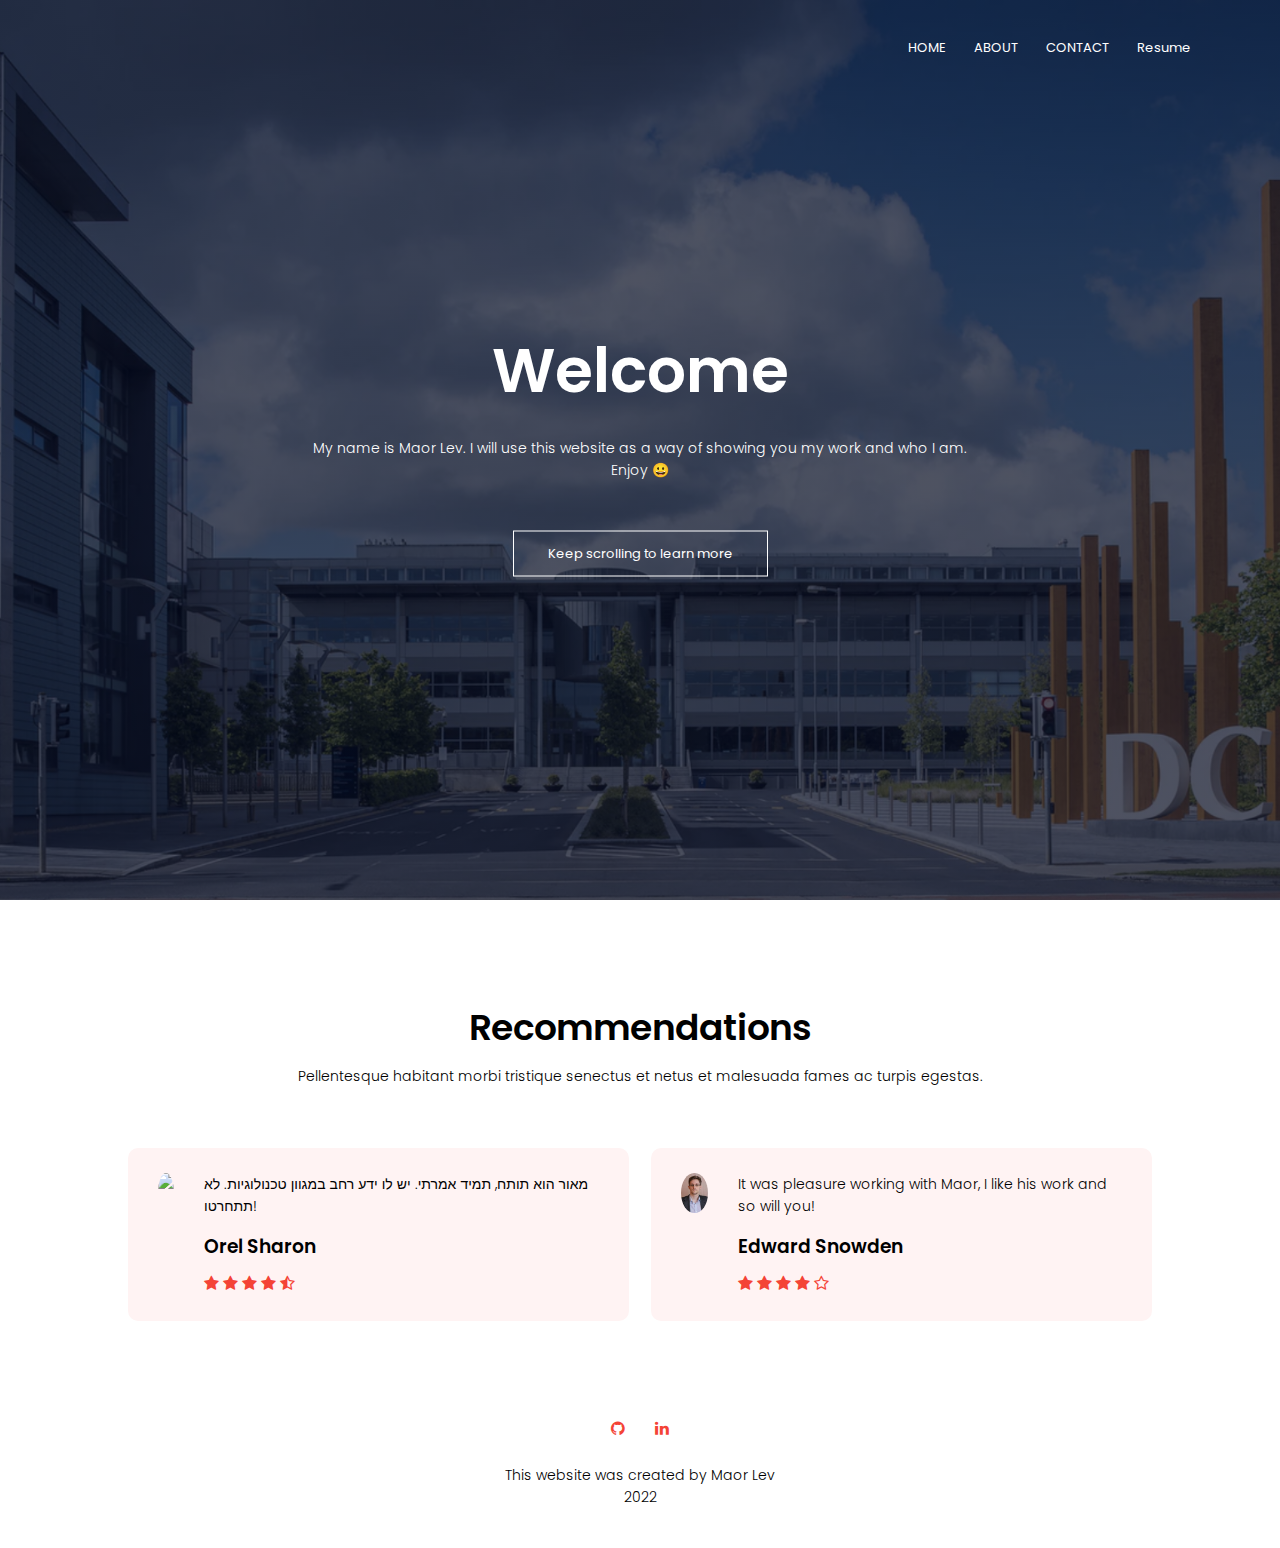
==== index.html @ 1a2312c7 "New page name change" ====
<!DOCTYPE html>
<html>

<head>
    <meta charset="UTF-8">
    <meta name="keywords" content="Maor Lev, maor lev, maor lev's website, maor lev website">
    <meta name="description" content="Welcome to my website, here you can learn more about me">
    <meta name="author" content="Maor Lev">
    <meta name="viewport" content="width=device-width, initial-scale=1.0">
    <title>Maor's Website</title>
    <link rel="stylesheet" href="style.css">
    <link rel="preconnect" href="https://fonts.googleapis.com">
    <link rel="preconnect" href="https://fonts.gstatic.com" crossorigin>
    <link href="https://fonts.googleapis.com/css2?family=Poppins:wght@100;200;300;400;600;700&display=swap"
          rel="stylesheet">
    <link rel="stylesheet" href="https://stackpath.bootstrapcdn.com/font-awesome/4.7.0/css/font-awesome.min.css">
</head>

<body>
    <section class="header">
        <nav>
            <a href="index.html"><img src=""></a>
            <div class="nav-links" id="navLinks">
                <i class="fa fa-times" onclick="hideMenu()"></i>
                <ul>
                    <li><a href="index.html">HOME</a></li>
                    <li><a href="about.html">ABOUT</a></li>
                    <li><a href="contact.html">CONTACT</a></li>
                    <li><a href="">Resume</a></li>
                </ul>
            </div>
            <i class="fa fa-bars" onclick="showMenu()"></i>
        </nav>
        <div class="text-box">
            <h1>Welcome</h1>
            <p>My name is Maor Lev. I will use this website as a way of showing you my work and who I am.
                <br>Enjoy &#x1F600;
            </p>
            <a href="#scroll" class="hero-btn">Keep scrolling to learn more</a> <!--------------------------------------------->
        </div>
    </section>


    <!---- Recommendations ---->

    <section id="scroll" class="recommendations">   <!-------------------------------------------------------->
        <h1>Recommendations</h1>
        <p>Pellentesque habitant morbi tristique senectus et netus et malesuada fames ac turpis egestas.</p>

        <div class="row">
            <div class="recommendations-col">
                <img src="images/user1.jpg">
                <div>
                    <p>מאור הוא תותח, תמיד אמרתי. יש לו ידע רחב במגוון טכנולוגיות. לא תתחרטו!</p>
                    <h3>Orel Sharon</h3>
                    <i class="fa fa-star"></i>
                    <i class="fa fa-star"></i>
                    <i class="fa fa-star"></i>
                    <i class="fa fa-star"></i>
                    <i class="fa fa-star-half-o"></i>
                </div>
            </div>

            <div class="recommendations-col">
                <img src="images/user2.jpg">
                <div>
                    <p>It was pleasure working with Maor, I like his work and so will you!</p>
                    <h3>Edward Snowden</h3>
                    <i class="fa fa-star"></i>
                    <i class="fa fa-star"></i>
                    <i class="fa fa-star"></i>
                    <i class="fa fa-star"></i>
                    <i class="fa fa-star-o"></i>
                </div>
            </div>
        </div>
    </section>


    <!----Footer---->

    <section class="footer">
        <!--<h4>About Me</h4>
        <p>Pellentesque habitant morbi tristique senectus et netus et malesuada fames ac turpis egestas. Vestibulum
            <br>tortor quam, feugiat vitae, ultricies eget, tempor sit amet, ante. Donec eu libero sit amet quam egestas
            semper. Aenean ultricies mi vitae est. Mauris placerat eleifend leo.
        </p>-->
        <div class="icons">
            <i class="fa fa-github" onclick="openGitHub()"></i>
            <i class="fa fa-linkedin" onclick="openLinkedIn()"></i>
        </div>
        <p>This website was created by Maor Lev<br>2022</p>
    </section>
        




    <!------JavaScript for the Menu------>

    <script>
        var navLinks = document.getElementById("navLinks");
        function showMenu() {
            navLinks.style.right = "0";
        }
        function hideMenu() {
            navLinks.style.right = "-200px";
        }
        function openLinkedIn() {
            window.open(
                "https://www.linkedin.com/in/maor-lev-93b40b136/", "_blank");
        }
        function openGitHub() {
            window.open(
                "https://github.com/MaorLevv", "_blank");
        }
    </script>
</body>

</html>
---- style.css ----
* {
    margin: 0;
    padding: 0;
    font-family: 'Poppins', sans-serif;
}

.header {
    min-height: 100vh;
    width: 100%;
    background-image: linear-gradient(rgba(4, 9, 30, 0.7), rgba(4, 9, 30, 0.7)), url(images/background.png);
    background-size: cover;
    background-position: center;
    position: relative;
}

nav {
    display: flex;
    padding: 2% 6%;
    justify-content: space-between;
    align-items: center;
}

    nav img {
        width: 150px;
    }

.nav-links {
    flex: 1;
    text-align: right;
}

    .nav-links ul li {
        list-style: none;
        display: inline-block;
        padding: 8px 12px;
        position: relative;
    }

        .nav-links ul li a {
            color: white;
            text-decoration: none;
            font-size: 13px;
        }

        .nav-links ul li::after {
            content: '';
            width: 0%;
            height: 2px;
            background: #f44336;
            display: block;
            margin: auto;
            transition: 0.5s;
        }

        .nav-links ul li:hover::after {
            width: 100%;
        }

.text-box {
    width: 90%;
    color: white;
    position: absolute;
    top: 50%;
    left: 50%;
    transform: translate(-50%, -50%);
    text-align: center;
}

    .text-box h1 {
        font-size: 62px;
    }

    .text-box p {
        margin: 10px 0 40px;
        font-size: 14px;
        color: white;
    }

.hero-btn {
    display: inline-block;
    text-decoration: none;
    color: white;
    border: 1px solid white;
    padding: 12px 34px;
    font-size: 13px;
    background: transparent;
    position: relative;
    cursor: pointer;
}

    .hero-btn:hover {
        border: 1px solid #f44336;
        background: #f44336;
        transition: 1s;
    }

nav .fa {
    display: none;
}

/*The following row dictates the scroll behavior*/
html {
    scroll-behavior:smooth;
}

@media(max-width: 700px) {
    .text-box h1 {
        font-size: 20px;
    }

    .nav-links ul li {
        display: block;
    }

    .nav-links {
        position: fixed;
        background: #f44336;
        height: 100vh;
        width: 200px;
        top: 0;
        right: -200px;
        text-align: left;
        z-index: 2;
        transition: 1s;
    }

    nav .fa {
        display: block;
        color: #fff;
        margin: 10px;
        font-size: 22px;
        cursor: pointer;
    }

    .nav-links ul {
        padding: 30px;
    }

    .row {
        flex-direction: column;
    }
}

h1 {
    font-size: 36px;
    font-weight: 600;
}

p {
    color: black;
    font-size: 14px;
    font-weight: 300;
    line-height: 22px;
    padding: 10px;
}

.row {
    margin-top: 5%;
    display: flex;
    justify-content: space-between;
}

h3 {
    text-align: center;
    font-weight: 600;
    margin: 10px 0;
}


/*----recommendations----*/

.recommendations {
    width: 80%;
    margin: auto;
    padding-top: 100px;
    text-align: center;
}

.recommendations-col {
    flex-basis: 44%;
    border-radius: 10px;
    margin-bottom: 5%;
    text-align: left;
    background: #fff3f3;
    padding: 25px;
    cursor: pointer;
    display: flex;
}

    .recommendations-col img {
        height: 40px;
        margin-left: 5px;
        margin-right: 30px;
        border-radius: 50%;
    }

    .recommendations-col p {
        padding: 0;
    }

    .recommendations-col h3 {
        margin-top: 15px;
        text-align: left;
    }

    .recommendations-col .fa {
        color: #f44336;
    }

/*-------footer-------*/

.footer {
    width: 100%;
    text-align: center;
    padding: 30px 0;
}

    .footer h4 {
        margin-bottom: 25px;
        margin-top: 20px;
        font-weight: 600;
    }

.icons .fa {
    color: #f44336;
    margin: 0 13px;
    cursor: pointer;
    padding: 18px 0;
}

/*------- about me page --------*/

.sub-header {
    height: 50vh;
    width: 100%;
    background-image: linear-gradient(rgba(4,9,30,0.7),rgba(4,9,30,0.7)),url(images/background.png);
    background-position: center;
    background-size: cover;
    text-align: center;
    color: #fff;
}

    .sub-header h1 {
        margin-top: 100px;
    }

.about-me {
    width: 80%;
    margin: auto;
    padding-top: 100px;
    padding-bottom: 50px;
}

.about-col {
    flex-basis: 48%;
    padding: 30px 2px;
}

    .about-col img {
        width: 100%;
    }

    .about-col h1 {
        padding-top: 0;
    }

    .about-col p {
        padding: 15px 0 25px;
    }

/*------------Contact Page ----------*/

.location {
    width: 80%;
    margin: auto;
    padding: 80px 0;
}

    .location iframe {
        width: 100%;
    }

.contact {
    width: 80%;
    margin: auto;
}

.contact-col {
    flex-basis: 48%;
    margin-bottom: 30px;
}

    .contact-col div {
        display: flex;
        align-items: center;
        margin-bottom: 40px;
    }

        .contact-col div .fa {
            font-size: 28px;
            color: #f44336;
            margin: 10px;
            margin-right: 30px;
        }

        .contact-col div p {
            padding: 0;
        }

        .contact-col div h5 {
            font-size: 20px;
            margin-bottom: 5px;
            color: #555;
            font-weight: 400;
        }

        .contact-col input,.contact-col textarea{
            width:100%;
            padding: 15px;
            margin-bottom: 17px;
            outline: none;
            border: 1px solid #ccc;
        }

.red-btn{
    border: 1px solid #f44336;
    background: transparent;
    color: darkred;
}

.red-btn:hover{
    color:white;
}
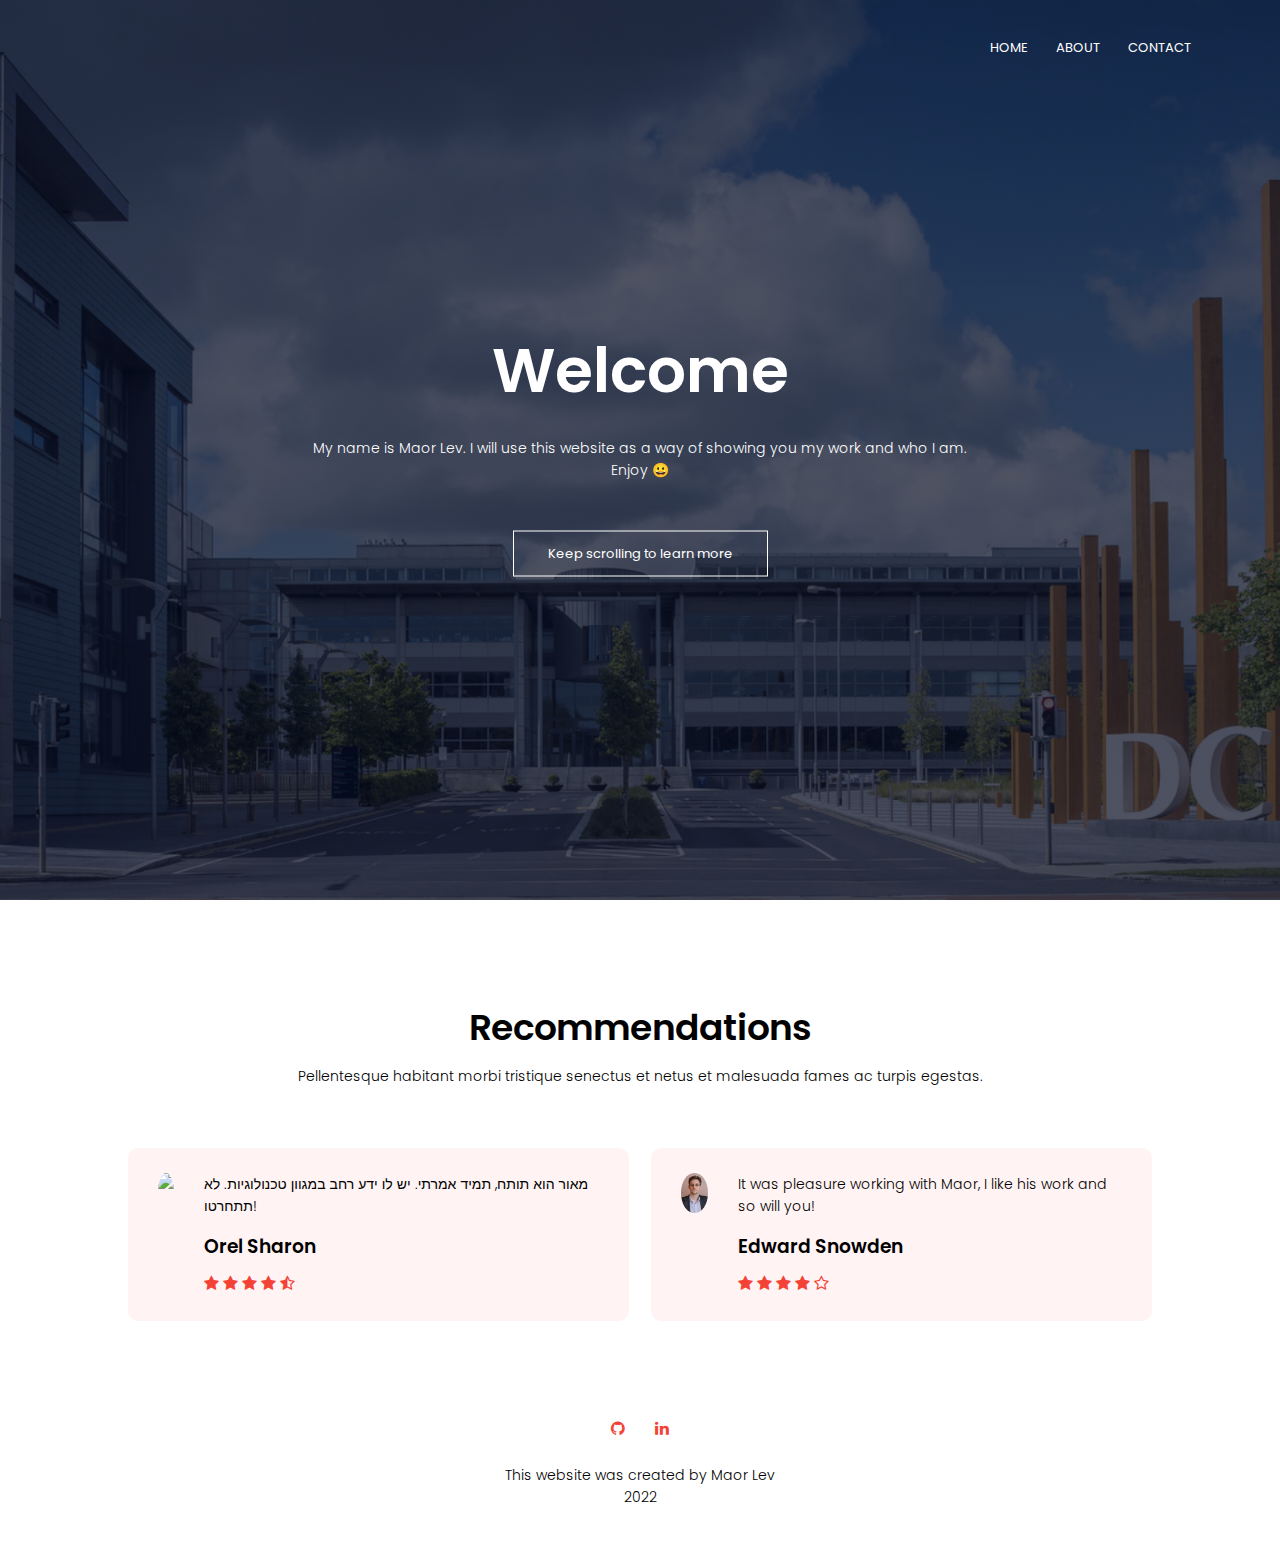
==== commit d062d459: "Delete new page" ====
--- a/index.html
+++ b/index.html
@@ -26,7 +26,6 @@
                     <li><a href="index.html">HOME</a></li>
                     <li><a href="about.html">ABOUT</a></li>
                     <li><a href="contact.html">CONTACT</a></li>
-                    <li><a href="">Resume</a></li>
                 </ul>
             </div>
             <i class="fa fa-bars" onclick="showMenu()"></i>
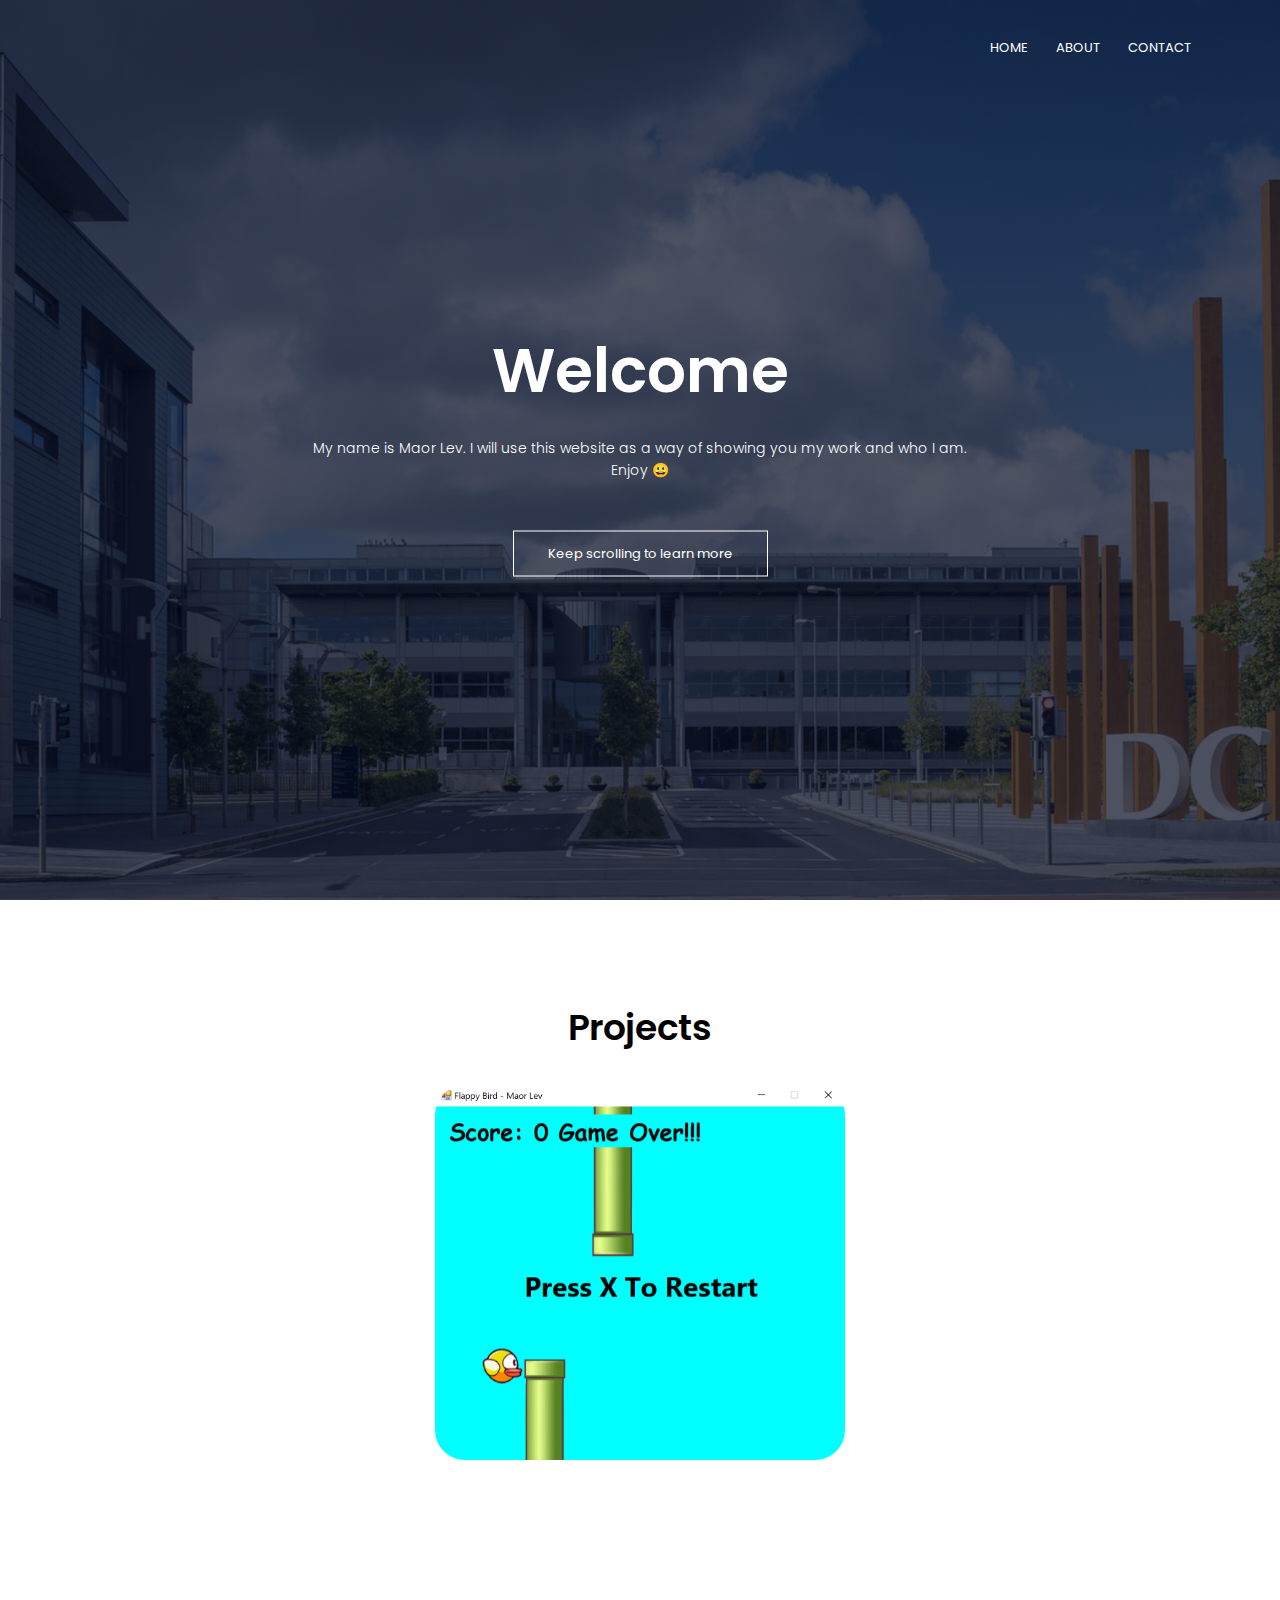
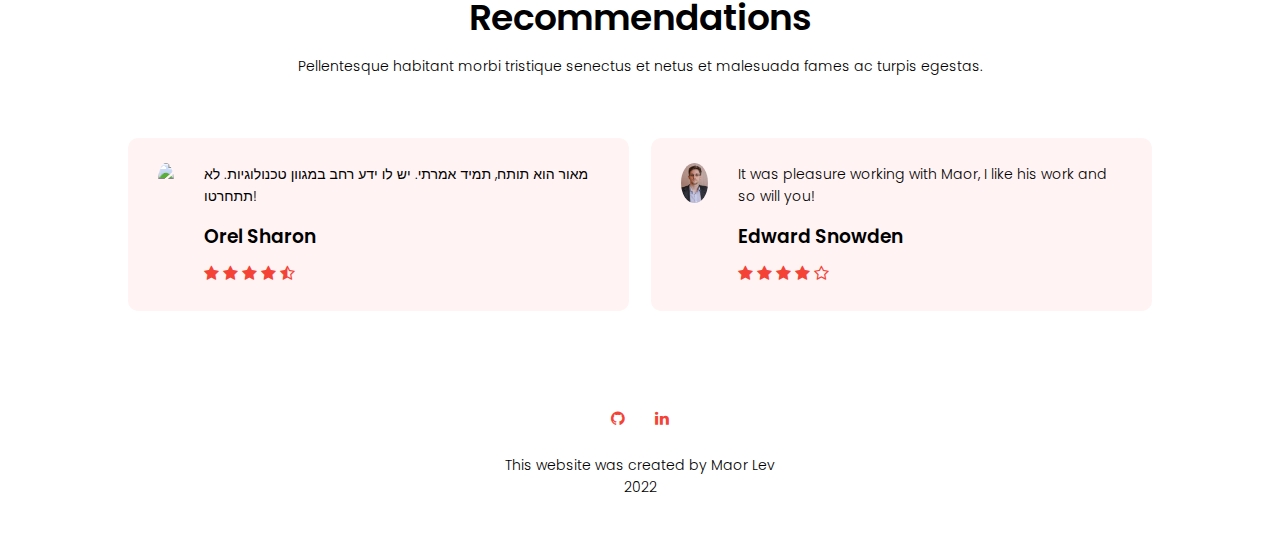
==== commit 3c898989: "Added game logo" ====
--- a/index.html
+++ b/index.html
@@ -15,7 +15,6 @@
           rel="stylesheet">
     <link rel="stylesheet" href="https://stackpath.bootstrapcdn.com/font-awesome/4.7.0/css/font-awesome.min.css">
 </head>
-
 <body>
     <section class="header">
         <nav>
@@ -37,6 +36,12 @@
             </p>
             <a href="#scroll" class="hero-btn">Keep scrolling to learn more</a> <!--------------------------------------------->
         </div>
+    </section>
+
+    <!-------projects-------->
+    <section class="recommendations">
+        <h1>Projects</h1>
+        <img src="images/game.png" class="projects" onclick="openProject()">        
     </section>
 
 
@@ -79,11 +84,6 @@
     <!----Footer---->
 
     <section class="footer">
-        <!--<h4>About Me</h4>
-        <p>Pellentesque habitant morbi tristique senectus et netus et malesuada fames ac turpis egestas. Vestibulum
-            <br>tortor quam, feugiat vitae, ultricies eget, tempor sit amet, ante. Donec eu libero sit amet quam egestas
-            semper. Aenean ultricies mi vitae est. Mauris placerat eleifend leo.
-        </p>-->
         <div class="icons">
             <i class="fa fa-github" onclick="openGitHub()"></i>
             <i class="fa fa-linkedin" onclick="openLinkedIn()"></i>
@@ -113,6 +113,9 @@
             window.open(
                 "https://github.com/MaorLevv", "_blank");
         }
+        function openProject() {
+            window.open("https://github.com/MaorLevv/My-Website","_blank");
+        }
     </script>
 </body>
 
--- a/style.css
+++ b/style.css
@@ -215,12 +215,6 @@
     padding: 30px 0;
 }
 
-    .footer h4 {
-        margin-bottom: 25px;
-        margin-top: 20px;
-        font-weight: 600;
-    }
-
 .icons .fa {
     color: #f44336;
     margin: 0 13px;
@@ -332,4 +326,22 @@
     color:white;
 }
 
-
+/* Projects */
+
+.projects {
+    display: block;
+    margin-left: auto;
+    margin-right: auto;
+    margin-top: 30px;
+    width: 40%;
+    flex-basis: 32%;
+    border-radius: 30px;
+    margin-bottom: 30px;
+}
+
+.projects:hover{
+    opacity: 0.5;
+    transition: 1s;
+    transform:scale(1.1);
+    cursor: pointer;
+}
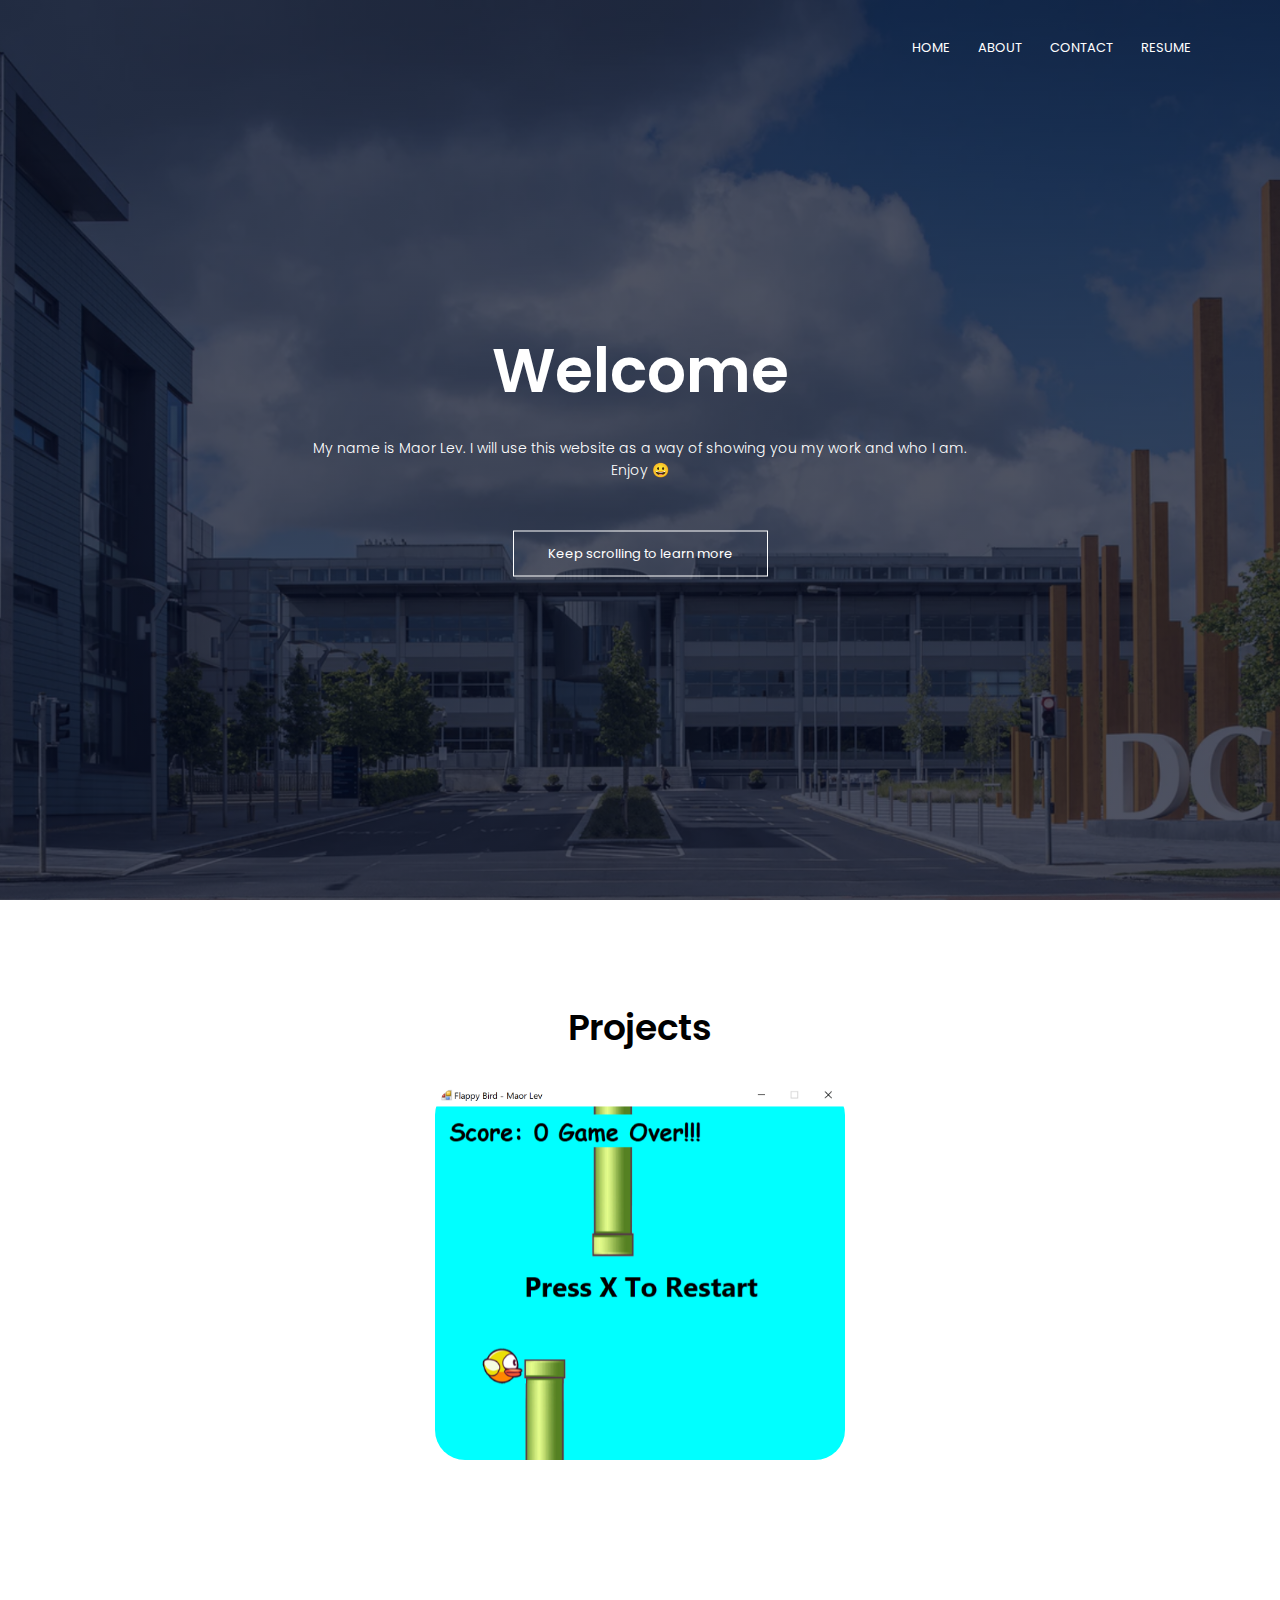
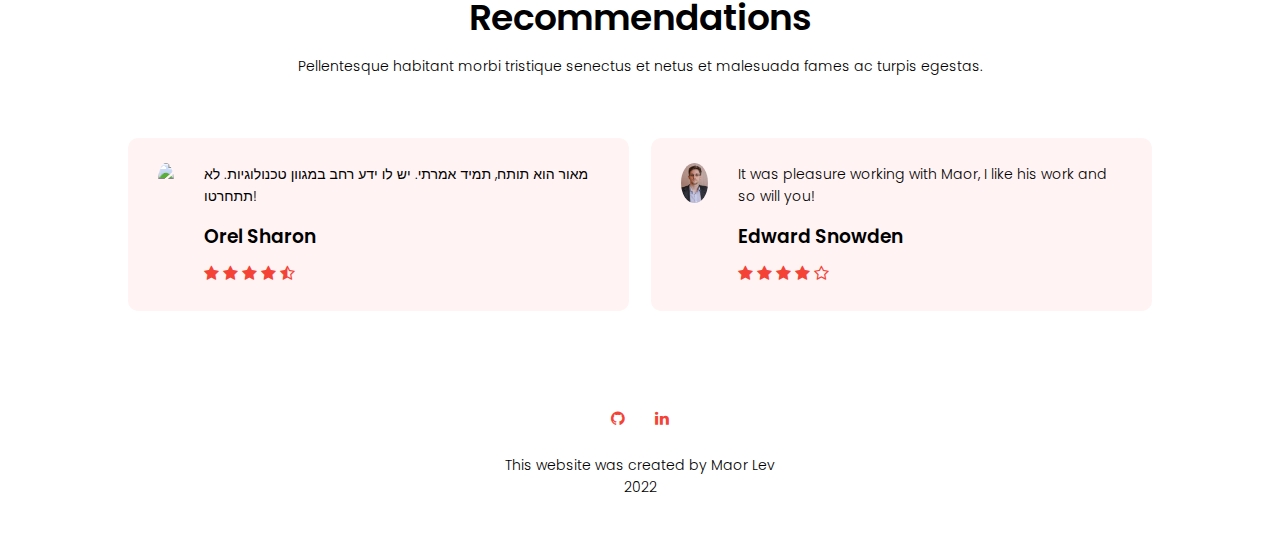
==== commit 4bb056c8: "Added page RESUME" ====
--- a/index.html
+++ b/index.html
@@ -25,6 +25,7 @@
                     <li><a href="index.html">HOME</a></li>
                     <li><a href="about.html">ABOUT</a></li>
                     <li><a href="contact.html">CONTACT</a></li>
+                    <li><a href="">RESUME</a></li>
                 </ul>
             </div>
             <i class="fa fa-bars" onclick="showMenu()"></i>
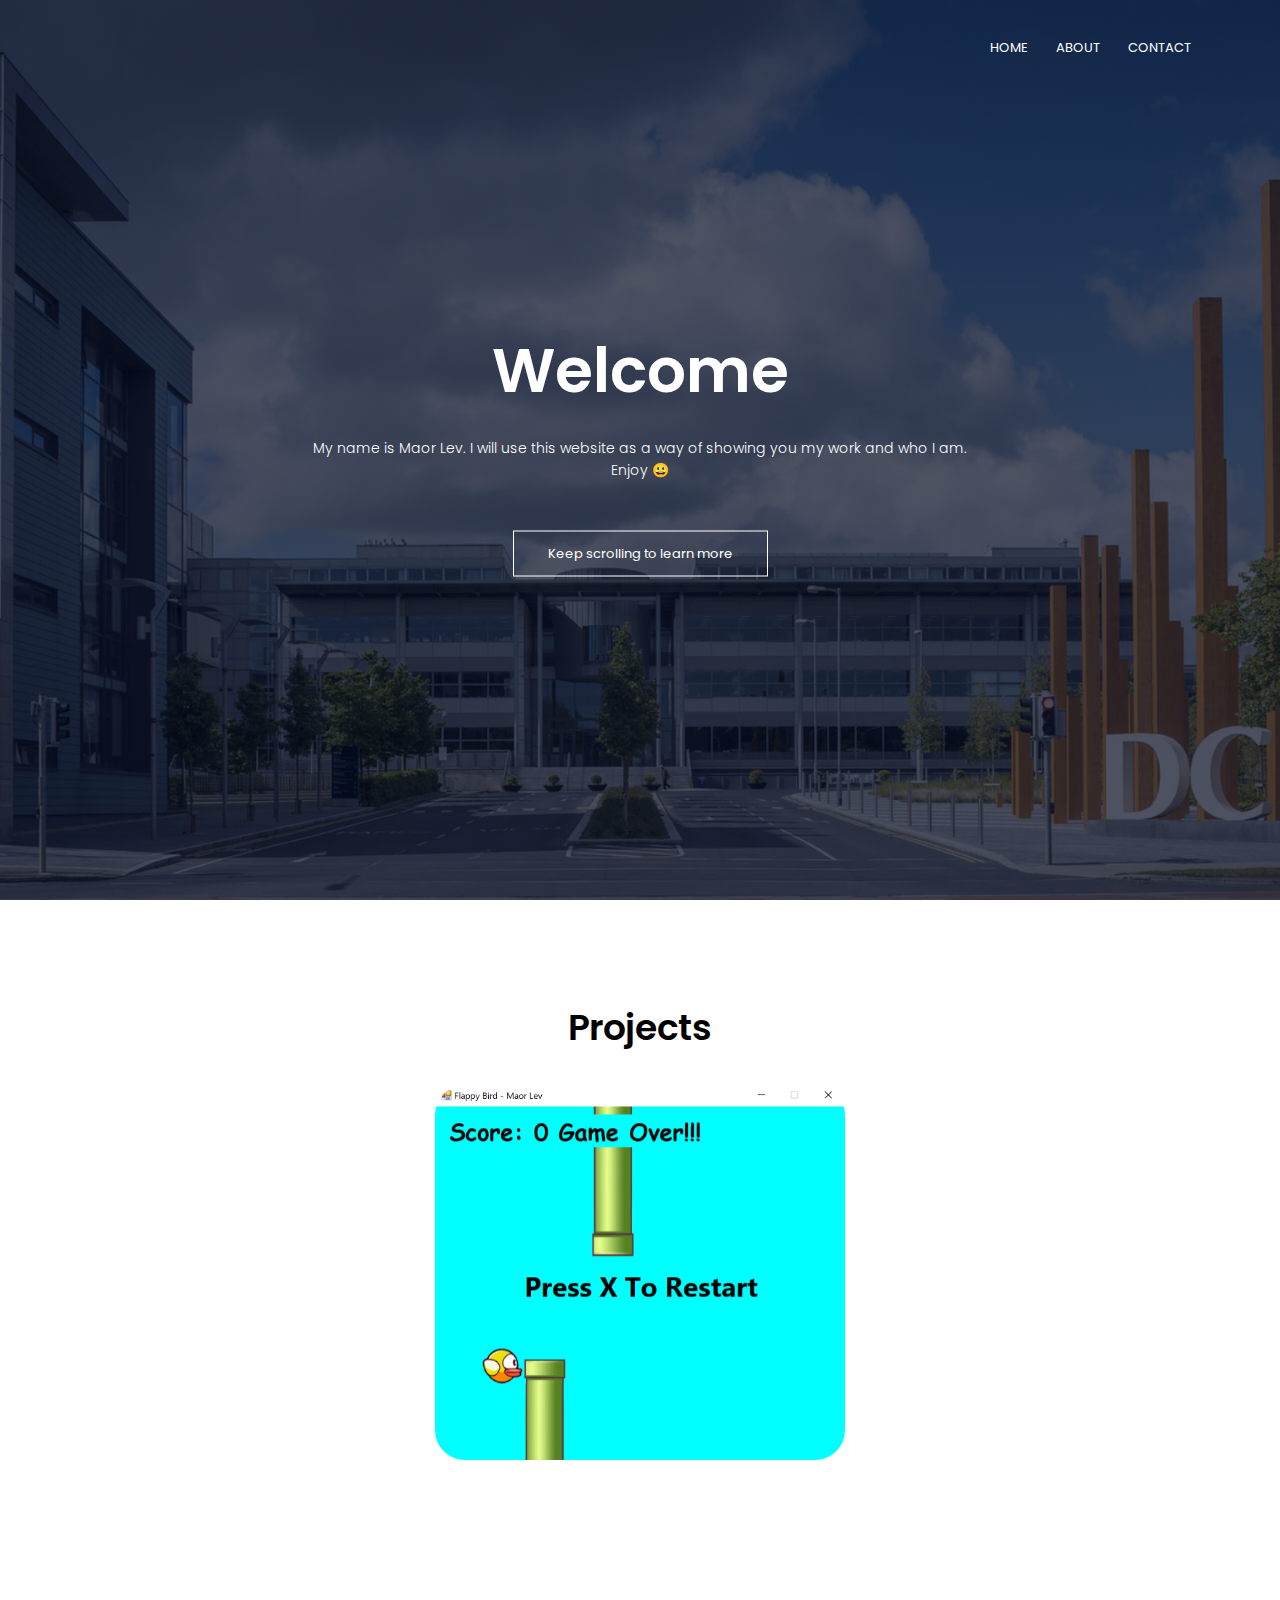
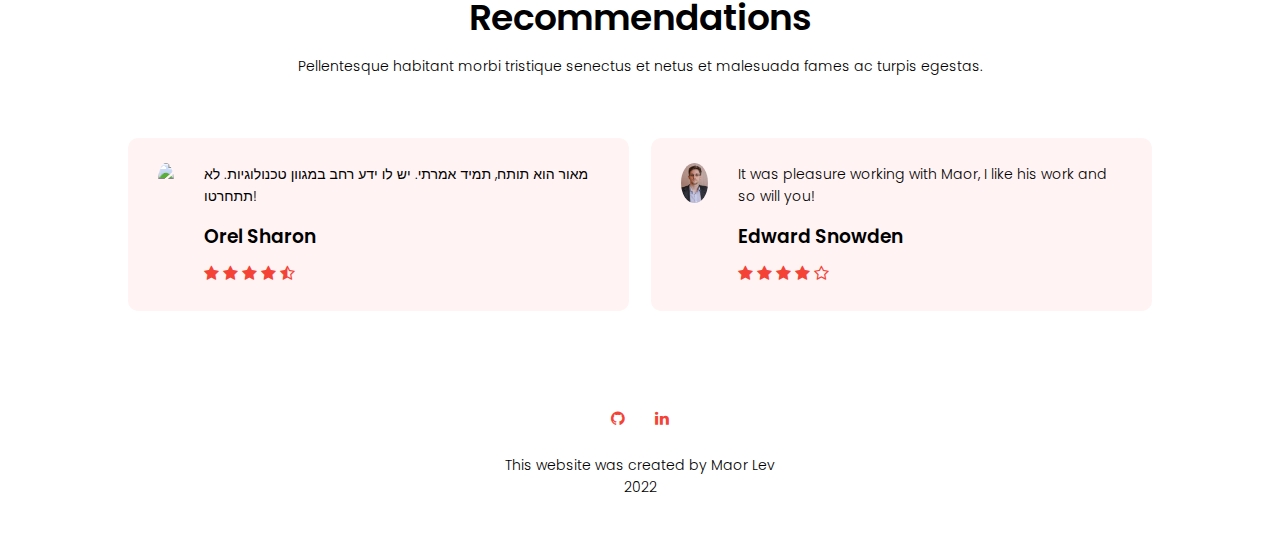
==== commit 1f78e6b0: "Revert "Added page RESUME" "Adding page RESUME in main branch instead" This reverts commit 4bb056c83" ====
--- a/index.html
+++ b/index.html
@@ -25,7 +25,6 @@
                     <li><a href="index.html">HOME</a></li>
                     <li><a href="about.html">ABOUT</a></li>
                     <li><a href="contact.html">CONTACT</a></li>
-                    <li><a href="">RESUME</a></li>
                 </ul>
             </div>
             <i class="fa fa-bars" onclick="showMenu()"></i>
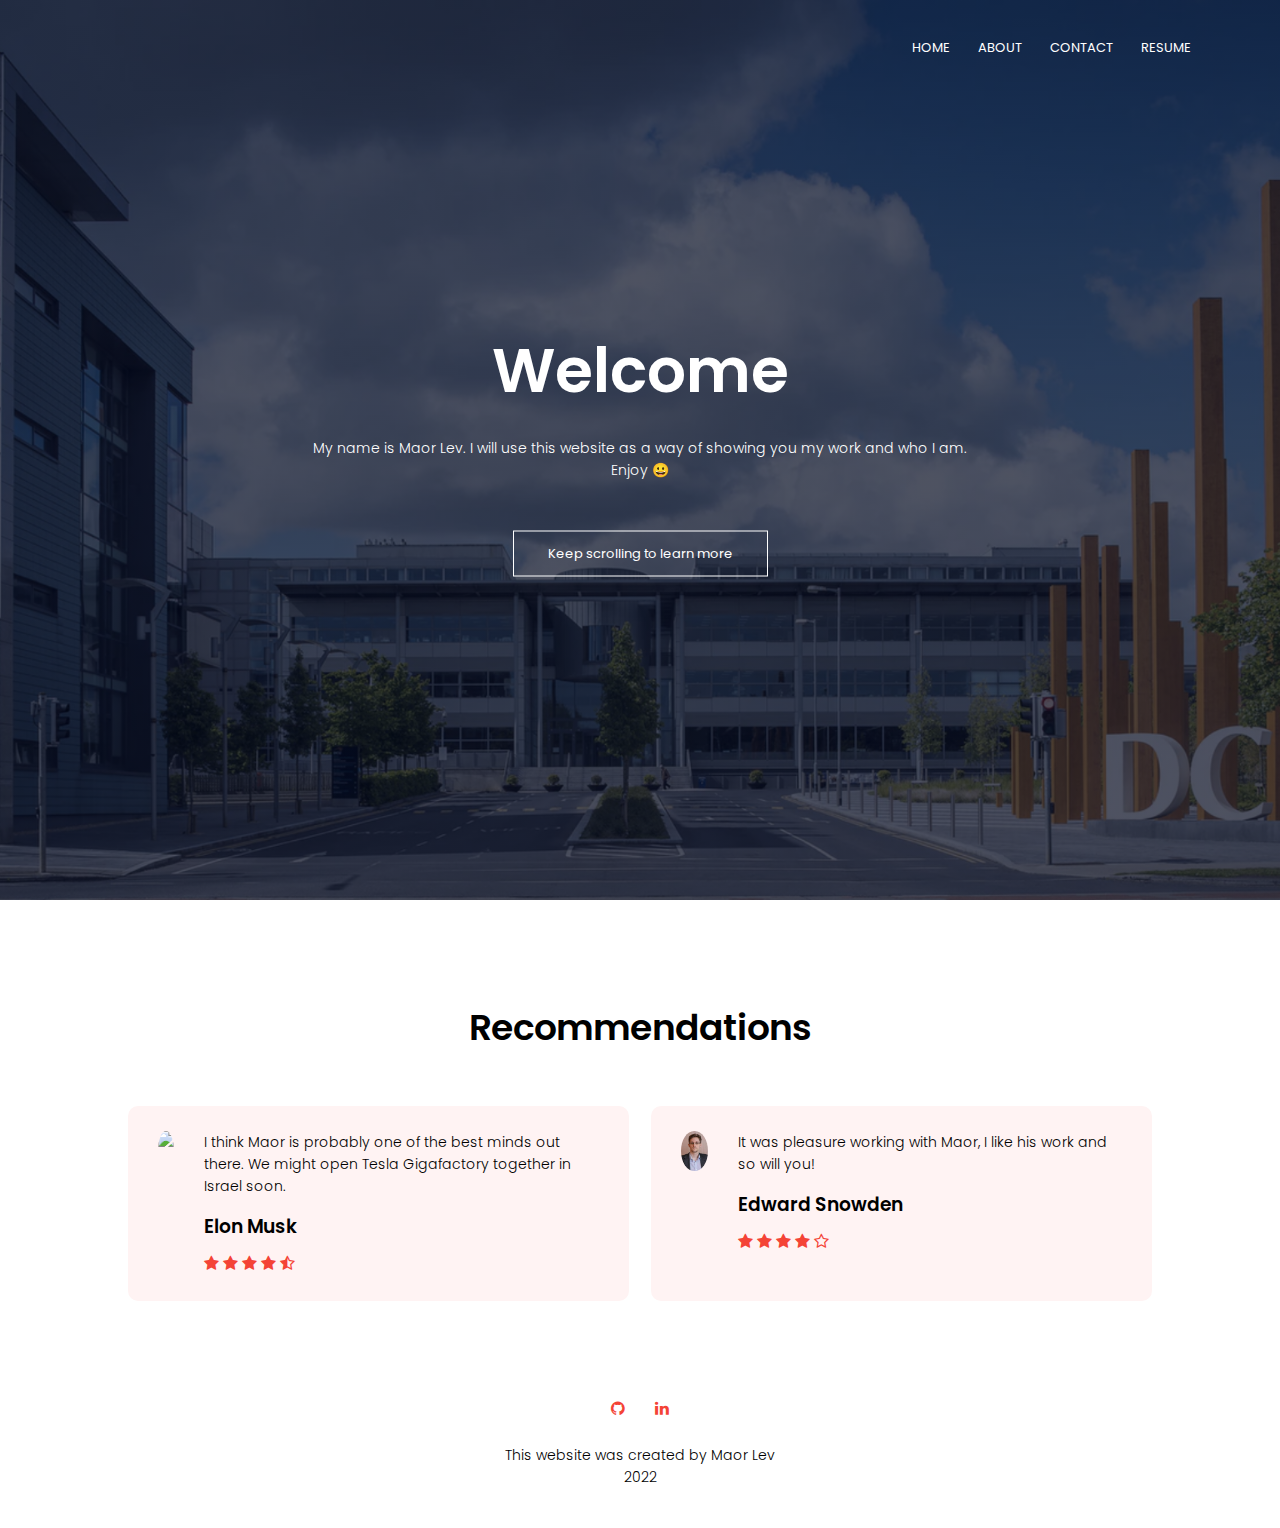
==== commit 0773bd99: "Made changes and added the resume page" ====
--- a/index.html
+++ b/index.html
@@ -15,6 +15,7 @@
           rel="stylesheet">
     <link rel="stylesheet" href="https://stackpath.bootstrapcdn.com/font-awesome/4.7.0/css/font-awesome.min.css">
 </head>
+
 <body>
     <section class="header">
         <nav>
@@ -25,6 +26,7 @@
                     <li><a href="index.html">HOME</a></li>
                     <li><a href="about.html">ABOUT</a></li>
                     <li><a href="contact.html">CONTACT</a></li>
+                    <li><a href="">RESUME</a></li>
                 </ul>
             </div>
             <i class="fa fa-bars" onclick="showMenu()"></i>
@@ -38,25 +40,18 @@
         </div>
     </section>
 
-    <!-------projects-------->
-    <section class="recommendations">
-        <h1>Projects</h1>
-        <img src="images/game.png" class="projects" onclick="openProject()">        
-    </section>
-
 
     <!---- Recommendations ---->
 
     <section id="scroll" class="recommendations">   <!-------------------------------------------------------->
         <h1>Recommendations</h1>
-        <p>Pellentesque habitant morbi tristique senectus et netus et malesuada fames ac turpis egestas.</p>
 
         <div class="row">
             <div class="recommendations-col">
                 <img src="images/user1.jpg">
                 <div>
-                    <p>מאור הוא תותח, תמיד אמרתי. יש לו ידע רחב במגוון טכנולוגיות. לא תתחרטו!</p>
-                    <h3>Orel Sharon</h3>
+                    <p>I think Maor is probably one of the best minds out there. We might open Tesla Gigafactory together in Israel soon.</p>
+                    <h3>Elon Musk</h3>
                     <i class="fa fa-star"></i>
                     <i class="fa fa-star"></i>
                     <i class="fa fa-star"></i>
@@ -84,6 +79,11 @@
     <!----Footer---->
 
     <section class="footer">
+        <!--<h4>About Me</h4>
+        <p>Pellentesque habitant morbi tristique senectus et netus et malesuada fames ac turpis egestas. Vestibulum
+            <br>tortor quam, feugiat vitae, ultricies eget, tempor sit amet, ante. Donec eu libero sit amet quam egestas
+            semper. Aenean ultricies mi vitae est. Mauris placerat eleifend leo.
+        </p>-->
         <div class="icons">
             <i class="fa fa-github" onclick="openGitHub()"></i>
             <i class="fa fa-linkedin" onclick="openLinkedIn()"></i>
@@ -113,9 +113,12 @@
             window.open(
                 "https://github.com/MaorLevv", "_blank");
         }
+<<<<<<< Updated upstream
+=======
         function openProject() {
-            window.open("https://github.com/MaorLevv/My-Website","_blank");
+            window.open("https://github.com/MaorLevv/FlappyBirdGame/tree/main/Flappy%20Bird%20Windows%20Form","_blank");
         }
+>>>>>>> Stashed changes
     </script>
 </body>
 
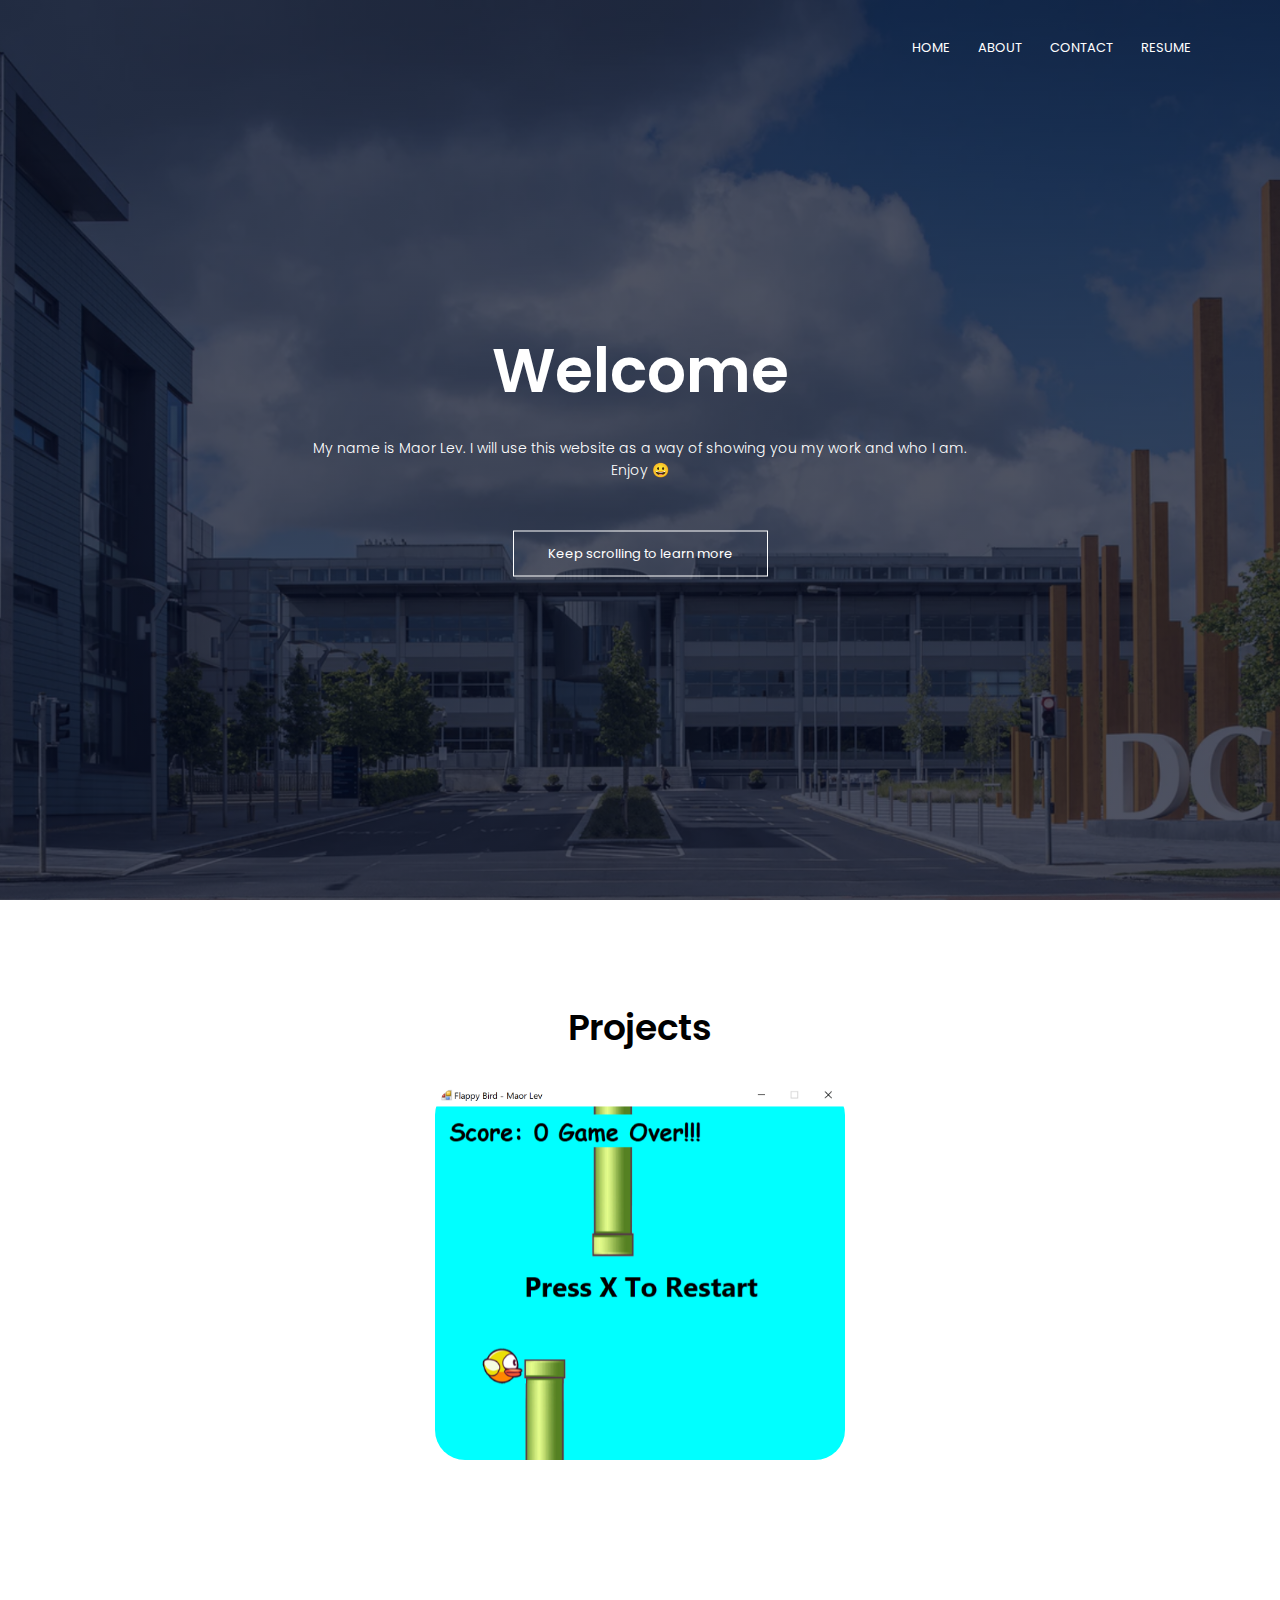
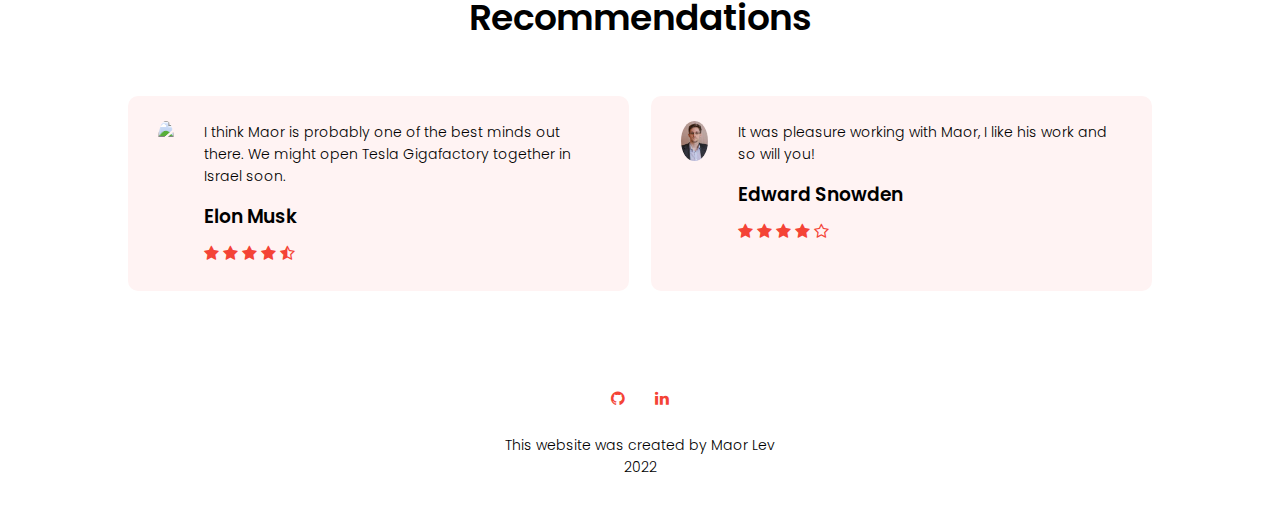
==== commit 80dd7c59: "Merge branch 'Add-game-logo'" ====
--- a/index.html
+++ b/index.html
@@ -15,7 +15,6 @@
           rel="stylesheet">
     <link rel="stylesheet" href="https://stackpath.bootstrapcdn.com/font-awesome/4.7.0/css/font-awesome.min.css">
 </head>
-
 <body>
     <section class="header">
         <nav>
@@ -38,6 +37,12 @@
             </p>
             <a href="#scroll" class="hero-btn">Keep scrolling to learn more</a> <!--------------------------------------------->
         </div>
+    </section>
+
+    <!-------projects-------->
+    <section class="recommendations">
+        <h1>Projects</h1>
+        <img src="images/game.png" class="projects" onclick="openProject()">        
     </section>
 
 
@@ -79,11 +84,6 @@
     <!----Footer---->
 
     <section class="footer">
-        <!--<h4>About Me</h4>
-        <p>Pellentesque habitant morbi tristique senectus et netus et malesuada fames ac turpis egestas. Vestibulum
-            <br>tortor quam, feugiat vitae, ultricies eget, tempor sit amet, ante. Donec eu libero sit amet quam egestas
-            semper. Aenean ultricies mi vitae est. Mauris placerat eleifend leo.
-        </p>-->
         <div class="icons">
             <i class="fa fa-github" onclick="openGitHub()"></i>
             <i class="fa fa-linkedin" onclick="openLinkedIn()"></i>
@@ -113,12 +113,9 @@
             window.open(
                 "https://github.com/MaorLevv", "_blank");
         }
-<<<<<<< Updated upstream
-=======
         function openProject() {
             window.open("https://github.com/MaorLevv/FlappyBirdGame/tree/main/Flappy%20Bird%20Windows%20Form","_blank");
         }
->>>>>>> Stashed changes
     </script>
 </body>
 
